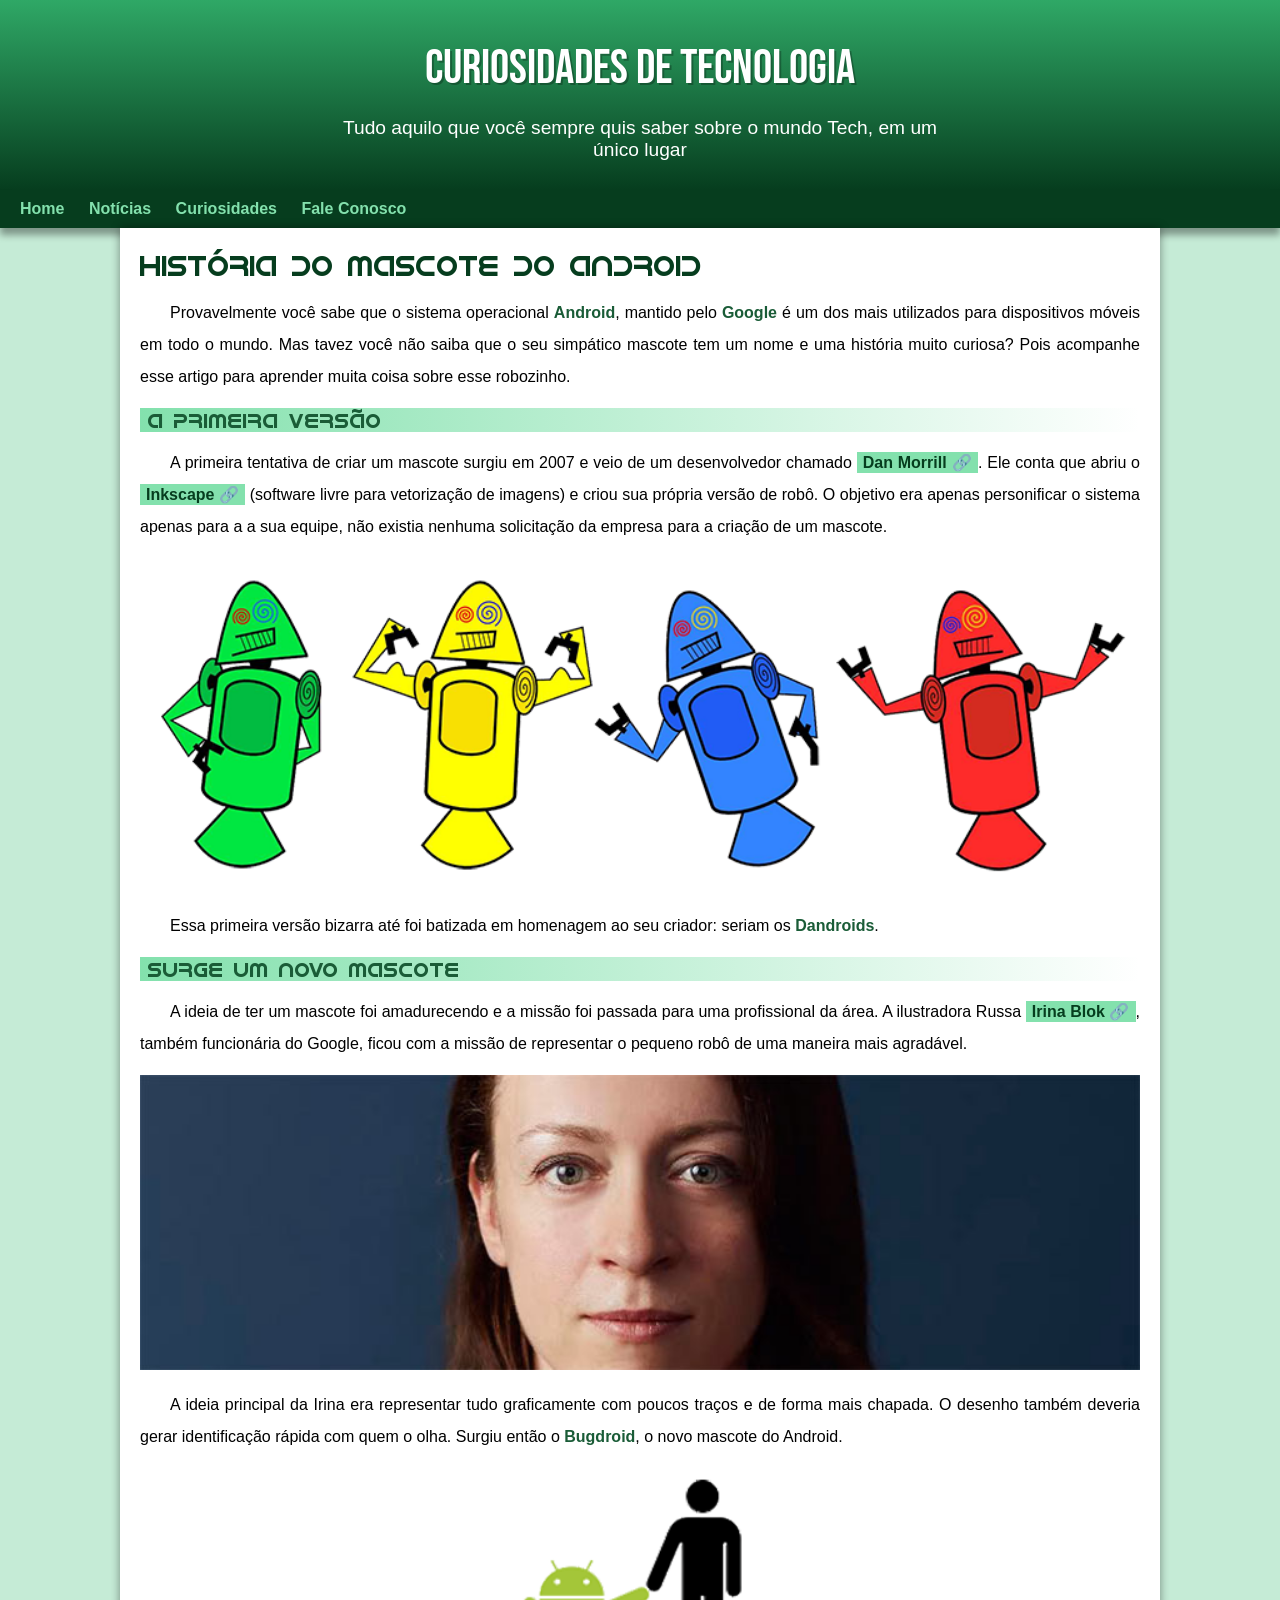
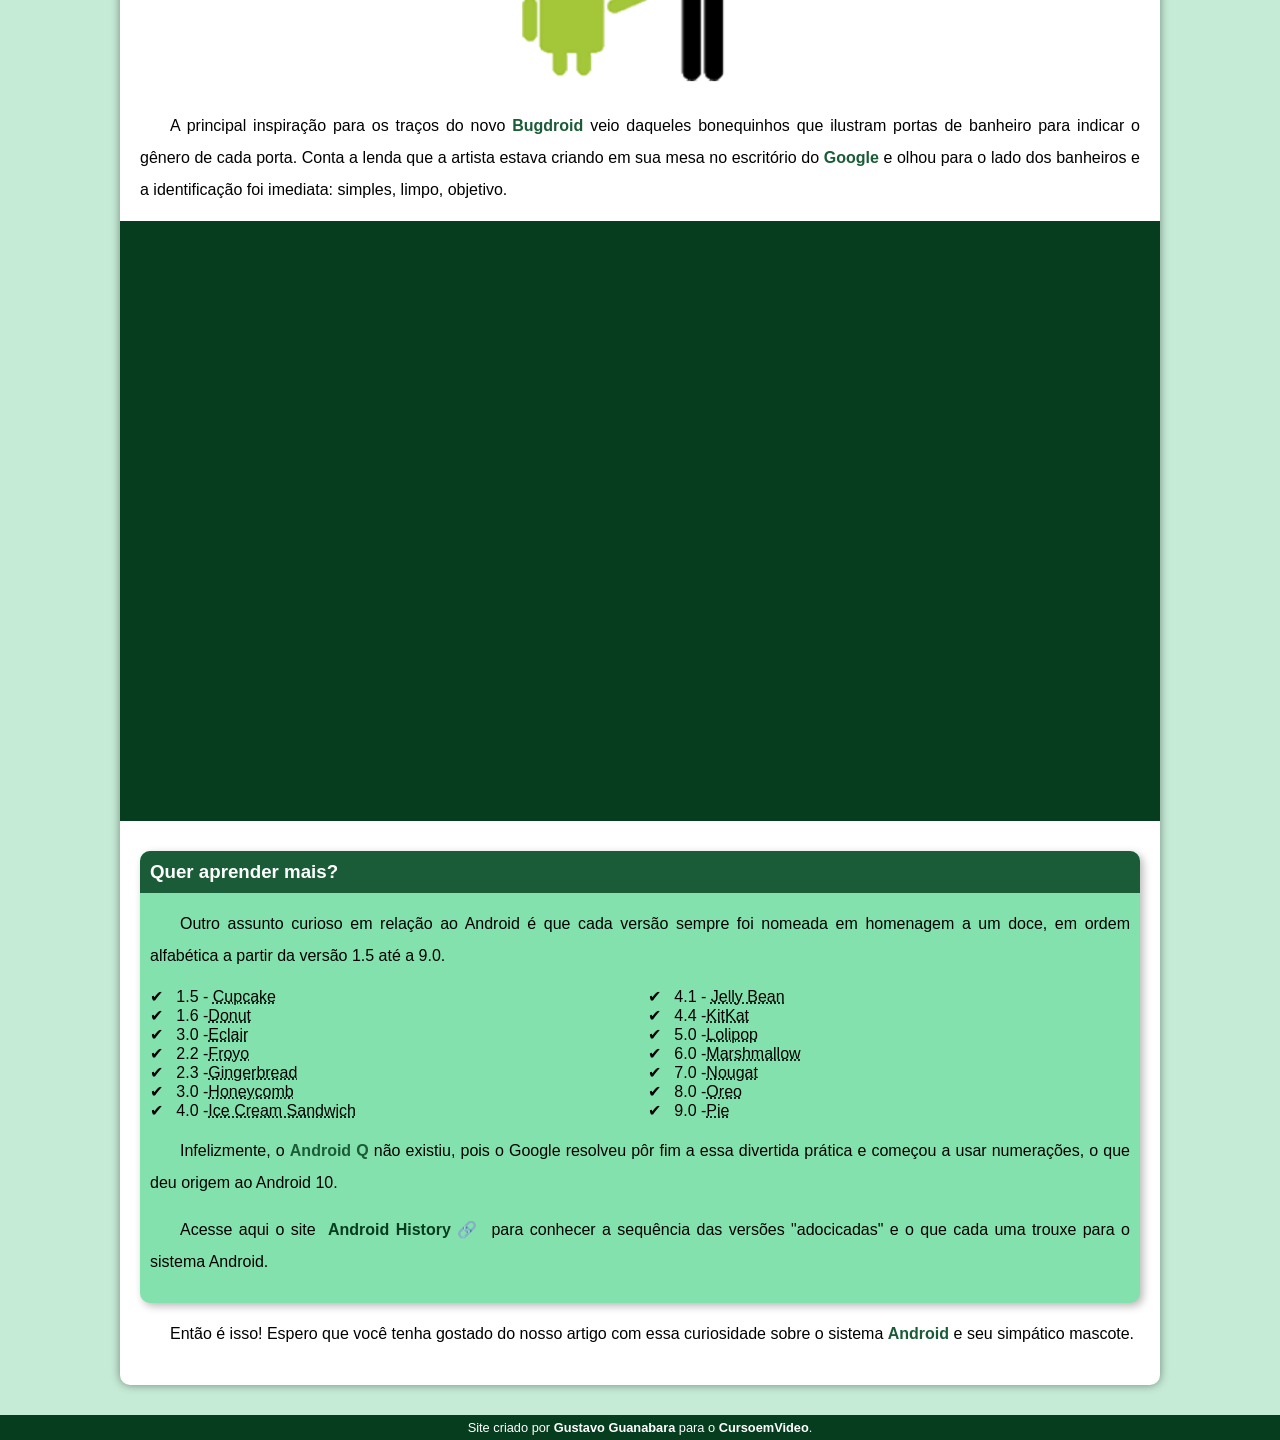
==== index.html @ be06adb1 "novo" ====
<!DOCTYPE html>
<html lang="pt-br">
<head>
    <meta charset="UTF-8">
    <meta name="viewport" content="width=device-width, initial-scale=1.0">
    <title>Como surgiu o mascote do Android?</title>
    <link rel="shortcut icon" href="imagens/favicon.ico" type="image/x-icon">
    <link rel="stylesheet" href="estilo/style.css">
</head>
<body>
    <header>
        <h1>Curiosidades de Tecnologia</h1>
        <p>Tudo aquilo que você sempre quis saber sobre o mundo Tech, em um único lugar</p>
    </header>
    <nav>
        <a href="#">Home</a>
        <a href="#">Notícias</a>
        <a href="#">Curiosidades</a>
        <a href="#">Fale Conosco</a>
    </nav>
    <main>
        <article>
            <h1>História do Mascote do Android</h1>

            <p>Provavelmente você sabe que o sistema operacional <strong>Android</strong>, mantido pelo <strong>Google</strong> é um dos mais utilizados para dispositivos móveis em todo o mundo. Mas tavez você não saiba que o seu simpático mascote tem um nome e uma história muito curiosa? Pois acompanhe esse artigo para aprender muita coisa sobre esse robozinho.</p>

            <h2>A primeira versão</h2>

            <p>A primeira tentativa de criar um mascote surgiu em 2007 e veio de um desenvolvedor chamado <a href="https://androidcommunity.com/dan-morrill-shows-us-the-android-mascot-that-almost-was-20130103/" target="_blank" class="externo">Dan Morrill</a>. Ele conta que abriu o <a href="https://inkscape.org/pt-br/" target="_blank" class="externo">Inkscape</a> (software livre para vetorização de imagens) e criou sua própria versão de robô. O objetivo era apenas personificar o sistema apenas para a a sua equipe, não existia nenhuma solicitação da empresa para a criação de um mascote.</p>

            <picture>
                <source media="(max-width: 670px)" srcset="imagens/dan-droids-pq.png">
                <img src="imagens/dan-droids.png" alt="Primeiro mascote do Android">
            </picture>
    

            <p>Essa primeira versão bizarra até foi batizada em homenagem ao seu criador: seriam os <strong>Dandroids</strong>.</p>

            <h2>Surge um novo mascote</h2>

            <p>A ideia de ter um mascote foi amadurecendo e a missão foi passada para uma profissional da área. A ilustradora Russa <a href="https://www.irinablok.com/android" target="_blank" class="externo">Irina Blok</a>, também funcionária do Google, ficou com a missão de representar o pequeno robô de uma maneira mais agradável.</p>

            <picture>
                <source media="(max-width: 67 0px)" srcset="imagens/irina-blok-pq.jpg">
                <img src="imagens/irina-blok.jpg" alt="Irina Blok, Criadora do Bugdroid">
            </picture>

            <p>A ideia principal da Irina era representar tudo graficamente com poucos traços e de forma mais chapada. O desenho também deveria gerar identificação rápida com quem o olha. Surgiu então o <strong>Bugdroid</strong>, o novo mascote do Android.</p>

            <img src="imagens/bugdroid.png" class="pequeno" alt="Bugdroid">

            <p>A principal inspiração para os traços do novo <strong>Bugdroid</strong> veio daqueles bonequinhos que ilustram portas de banheiro para indicar o gênero de cada porta. Conta a lenda que a artista estava criando em sua mesa no escritório do <strong>Google</strong> e olhou para o lado dos banheiros e a identificação foi imediata: simples, limpo, objetivo.</p>

            <div class="video">
                <iframe width="560" height="315" src="https://www.youtube.com/embed/l2UDgpLz20M" title="YouTube video player" frameborder="0" allow="accelerometer; autoplay; clipboard-write; encrypted-media; gyroscope; picture-in-picture; web-share" allowfullscreen></iframe>
            </div>

            <aside>
                <h3>Quer aprender mais?</h3>

                <p>Outro assunto curioso em relação ao Android é que cada versão sempre foi nomeada em homenagem a um doce, em ordem alfabética a partir da versão 1.5 até a 9.0.</p>

                <ul>
                    <li>
                        1.5 - <abbr title="Bolo de copo">Cupcake</abbr>
                    </li>
                    <li>
                        1.6 -<abbr title="Rosquinha">Donut</abbr>
                    </li>
                    <li>
                        3.0 -<abbr title="Bomba">Eclair</abbr>
                    </li>
                    <li>
                        2.2 -<abbr title="Iorgurte Congelado">Froyo</abbr>
                    </li>
                    <li>
                        2.3 -<abbr title="Biscoito de GEngibre">Gingerbread</abbr>
                    </li>
                    <li>
                        3.0 -<abbr title="Favo de Mel">Honeycomb</abbr>
                    </li>
                    <li>
                        4.0 -<abbr title="Sanduíche de Sorvete">Ice Cream Sandwich</abbr>
                    </li>
                    <li>
                       4.1 -  <abbr title="Jujuba">Jelly Bean</abbr>
                    </li>
                    <li>
                        4.4 -<abbr title="Kitkat">KitKat</abbr>
                    </li>
                    <li>
                        5.0 -<abbr title="Pirulito">Lolipop</abbr>
                    </li>
                    <li>
                        6.0 -<abbr title="Marshmallow">Marshmallow</abbr>
                    </li>
                    <li>
                        7.0 -<abbr title="Torrone">Nougat</abbr>
                    </li>
                    <li>
                        8.0 -<abbr title="Oreo">Oreo</abbr>
                    </li>
                    <li>
                        9.0 -<abbr title="Torta">Pie</abbr>
                    </li>
                </ul>

            <p>Infelizmente, o <strong>Android Q</strong> não existiu, pois o Google resolveu pôr fim a essa divertida prática e começou a usar numerações, o que deu origem ao Android 10.                

            </p>
                
                    <p>Acesse aqui o site <a href="https://www.android.com/intl/en_uk/history/#/donut" target="_blank" class="externo">Android History</a> para conhecer a sequência das versões "adocicadas" e o que cada uma trouxe para o sistema Android.</p>
                
            </aside>

            <p>Então é isso! Espero que você tenha gostado do nosso artigo com essa curiosidade sobre o sistema <strong>Android</strong> e seu simpático mascote.</p>
        </article>
    </main>
    <footer>
        <p>Site criado por <a href="https://gustavoguanabara.github.io/" target="_blank">Gustavo Guanabara</a> para o <a href="https://www.youtube.com/@CursoemVideo" target="_blank">CursoemVideo</a>.</p>
    </footer>
</body>
</html>
---- estilo/style.css ----
@charset "UTF-8";

@import url('https://fonts.googleapis.com/css2?family=Bebas+Neue&display=swap');

@font-face {
    font-family: 'Android';
    src:url('../fontes/idroid.otf') format('opentype');
    font-weight: normal;

}

/*
#c5ebd6
#83e1ad
#3ddc84
#2fa866
#1a5c37
#063d1e
*/
:root{
    --cor0:#c5ebd6;
    --cor1:#83e1ad;
    --cor2:#3ddc84;
    --cor3:#2fa866;
    --cor4:#1a5c37;
    --cor5:#063d1e;
    
    --fonte-padrao: Arial, Verdana, Helvetica, sans-serif;
    --fonte-destaque:'Bebas Neue', 'cursive';
    --fonte-android:'Android', 'cursive';
} 

*{
    margin: 0px;
    padding: 0px;
}
 

    
body{
    background-color:var(--cor0);
    font-family: var(--fonte-padrao);
}

a.externo::after{
    content: '\00A0\1F517';

}


header{
    background-image: linear-gradient(to bottom,var(--cor3), var(--cor5)) ;
    min-height: 150px;
    text-align: center;
    padding-top:40px;
}

header > h1{
    color:white;
    font-family: var(--fonte-destaque);
    margin-bottom: 20px;
    font-weight: normal;
    font-size: 3em;
    text-shadow: 2px 2px 0px rgba(0, 0, 0, 0.267);
}

header > p{
    font-family:var(--fonte-padrao) ;
    font-size: 1.2em;
    color: white;
    padding-left: 10px;
    padding-right: 10px;
    max-width: 600px;
    margin: auto;
    padding-bottom: 20px;
}

nav{
    background-color: var(--cor5);
    padding: 10px;
    box-shadow: 0px 7px 7px rgba(0, 0, 0, 0.363);
   
}
/* text-shadow: 20px 20px 20px black;*/
nav >a{
    color: var(--cor1);
    padding: 10px;
    text-decoration: none;
    font-weight: bold;
    border-radius: 5px;
    transition-duration: .5s;
    
}

nav > a:hover{
    background-color: var(--cor3);
    color: var(--cor5);
   
}


main{
    margin: auto;
    margin-bottom: 30px;
    padding: 20px;
    min-width: 300px;
    max-width: 1000px;
    background-color: white;
    box-shadow: 0px 0px 10px rgba(0, 0, 0, 0.418);
    border-bottom-left-radius: 10px;
    border-bottom-right-radius: 10px;
   
}

main h1{
    color: var(--cor5);
    font-family: var(--fonte-android);
    font-weight: normal;
    font-size: 1.8em;
}

main h2{
    font-family: var(--fonte-android);
    color: var(--cor4);
    font-weight: normal;
    font-size: 1.3em;
    background-image: linear-gradient(to right, var(--cor1), transparent);
    text-indent: 8px;

}

main p {
    margin: 15px 0px;
    text-align: justify;
    text-indent: 30px;
    line-height: 2em;
} 

main strong{
    color: var(--cor4);
    font-weight: bolder;
  
}

main a{
    text-decoration: none;
    font-weight: bold ;
    color: var(--cor5);
    background-color: var(--cor1);
    padding: 2px 6px ;


}

main a:hover{
    text-decoration: underline;
    color: var(--cor3);


}


main img{
    width: 100%;
}

main img.pequeno {
    max-width: 350px;
    display: block;
    margin: auto;
}

div.video{
    background-color: var(--cor5);
    margin: 0px -20px 30px -20px;
    padding: 20px;
    padding-bottom: 58%;
    position: relative;
}

div.video > iframe{
    position: absolute;
    top: 5%;
    left:5%;
    width: 90%;
    height: 90%;
}

aside{
    background-color: var(--cor1);
    padding: 10px;
    border-radius: 10px;
    box-shadow: 3px 3px 8px rgba(0, 0, 0, 0.281);
    
}

aside > h3{
    background-color: var(--cor4);
    color: white;
    padding: 10px;
    margin: -10px -10px 0px -10px;
    border-radius: 10px 10px 0px 0px;

}

aside > ul{
    list-style-type: '\2714\00A0\00A0';
     list-style-position: inside;
     columns: 2;

}

aside a:hover{
    text-decoration: underline; 
    color: var(--cor5);
}

footer{
    background-color: var(--cor5);
    color: white;
    text-align: center;
    font-size: 0.8em;
    padding: 5px;
    
}

footer a{
    color: white;
    font-weight: bolder;
    text-decoration: none;

}

footer a:hover{
    text-decoration: underline;
    color: var(--cor1);
   
}
a::
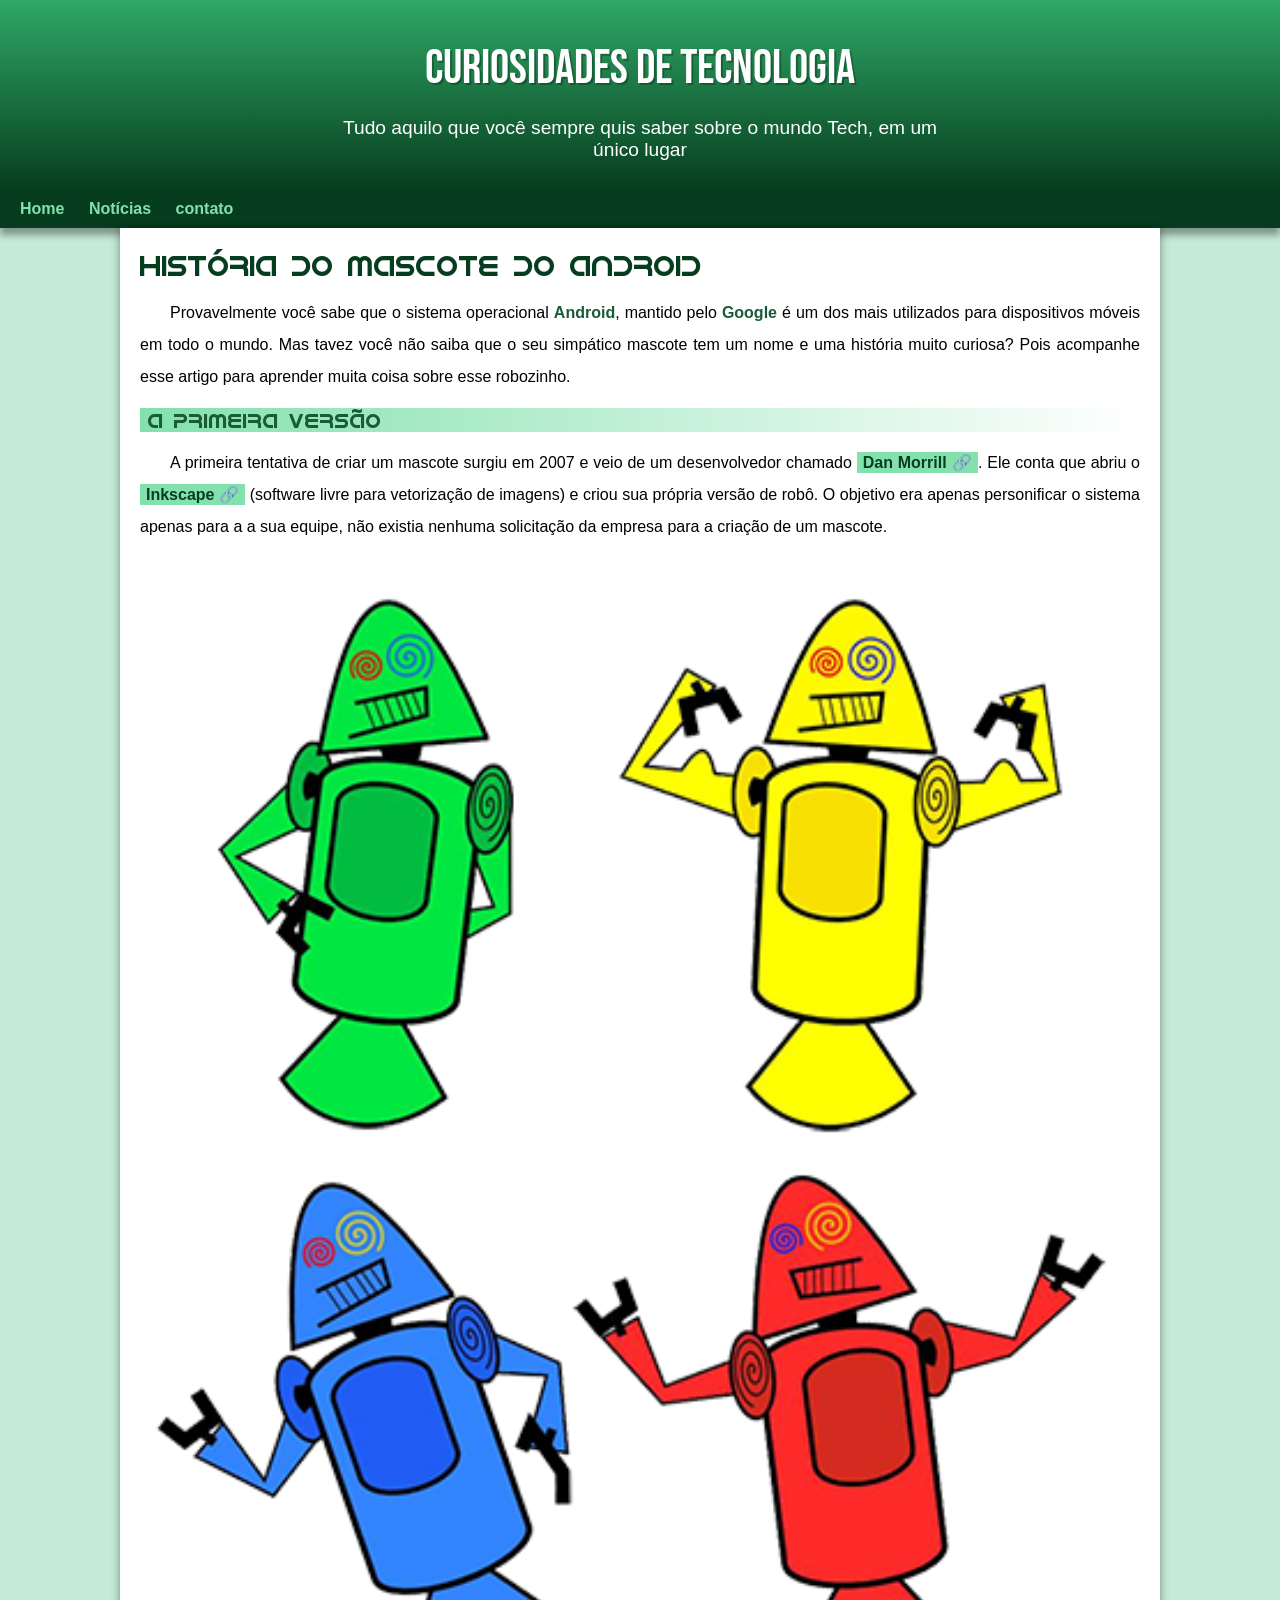
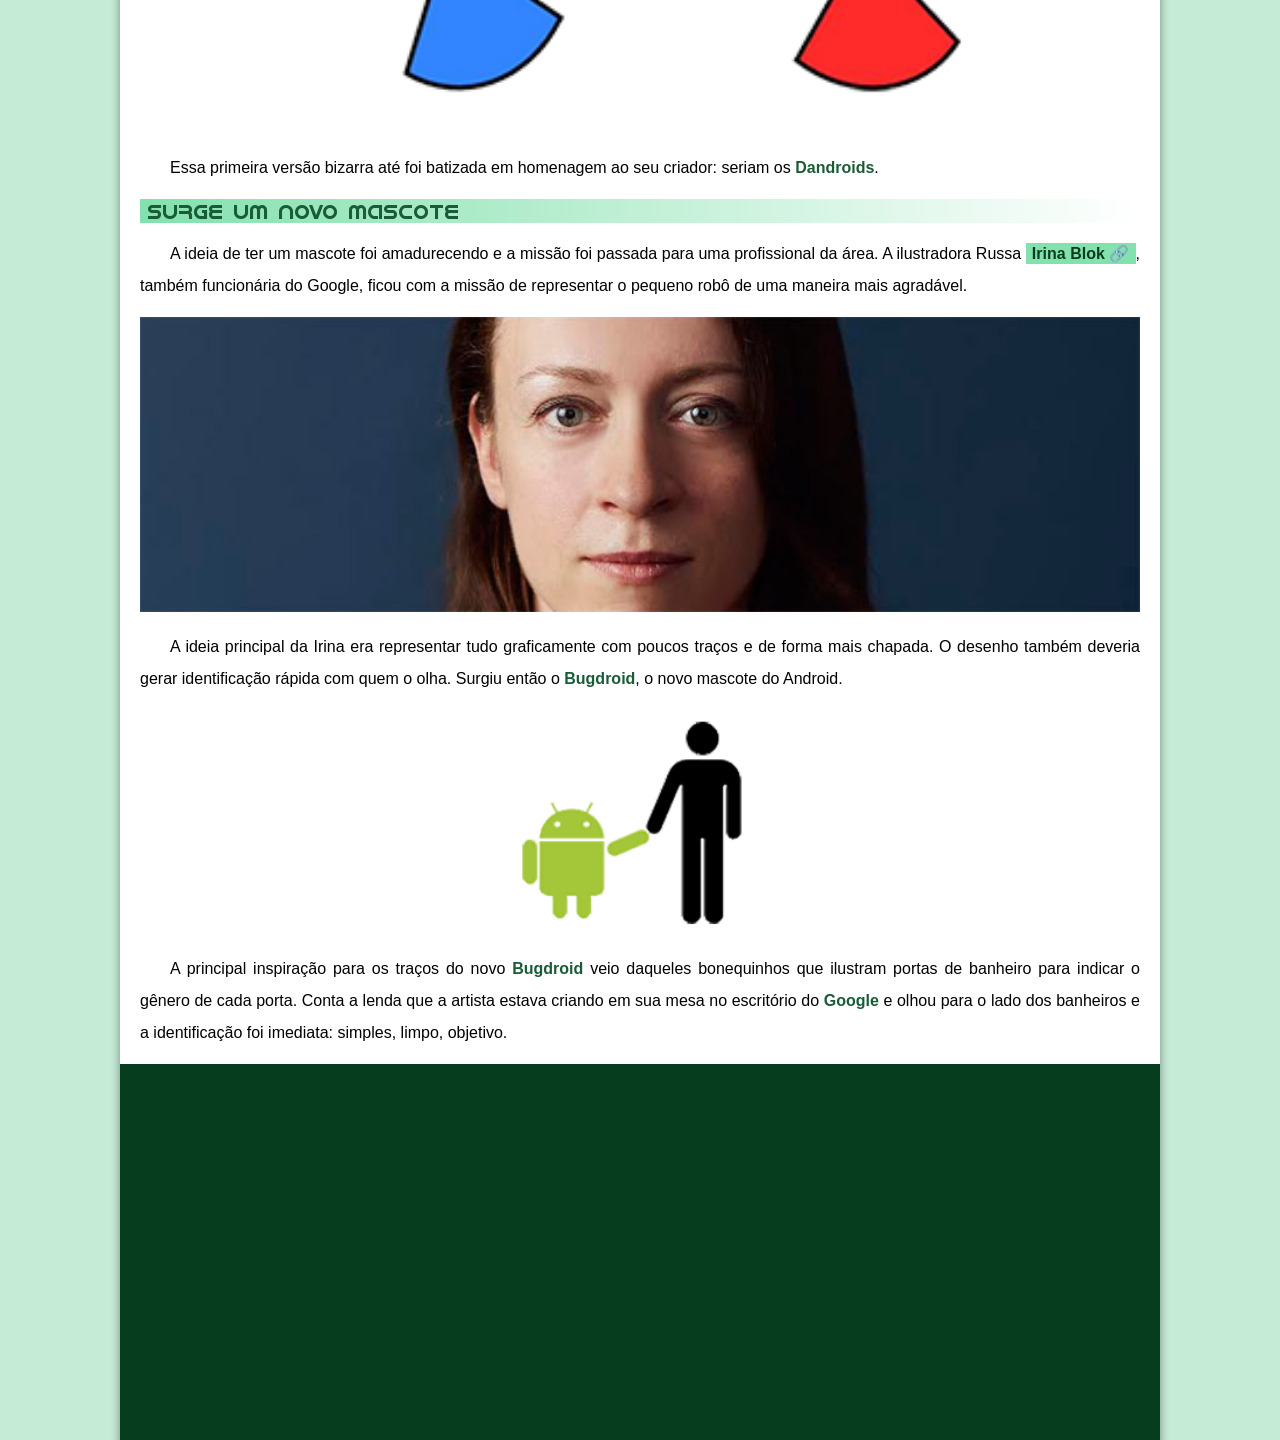
==== commit e44a9b42: "fiz uma alter" ====
--- a/index.html
+++ b/index.html
@@ -15,8 +15,8 @@
     <nav>
         <a href="#">Home</a>
         <a href="#">Notícias</a>
-        <a href="#">Curiosidades</a>
-        <a href="#">Fale Conosco</a>
+        <a href="#">contato</a>
+        
     </nav>
     <main>
         <article>
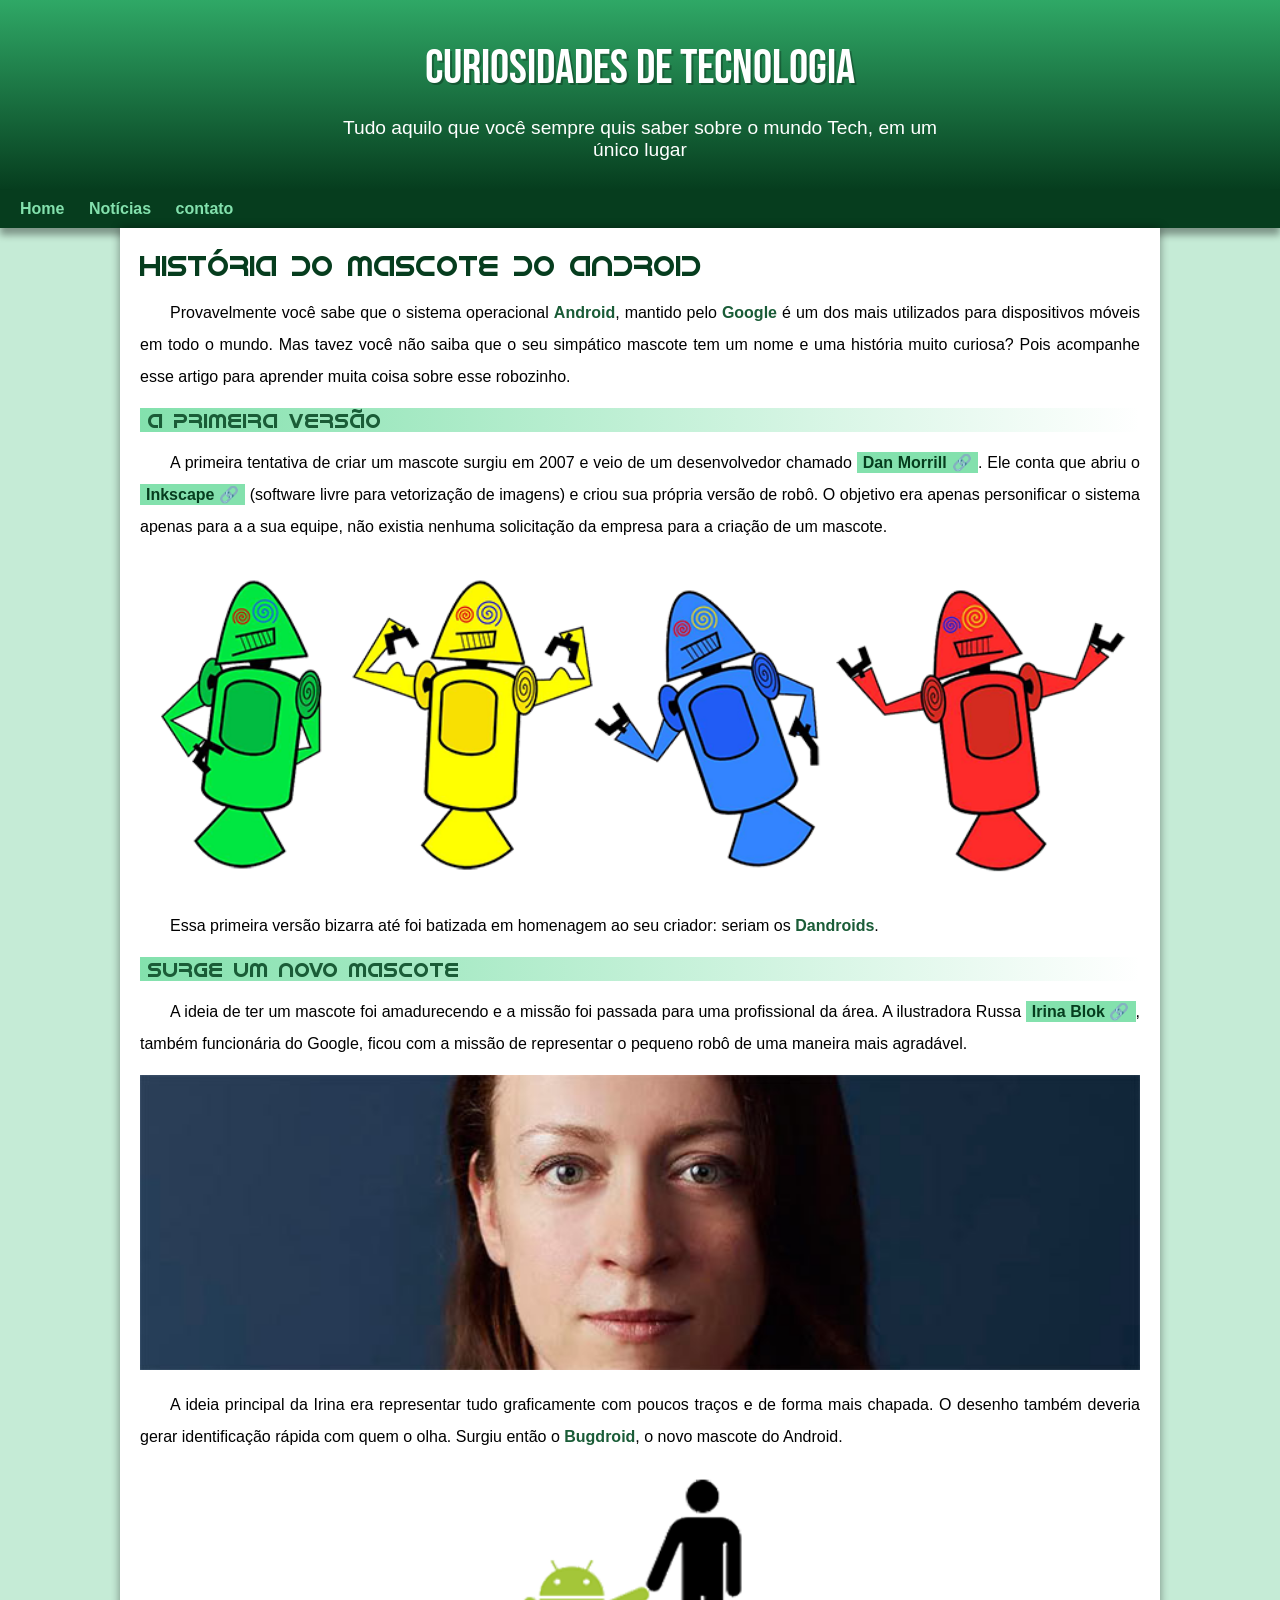
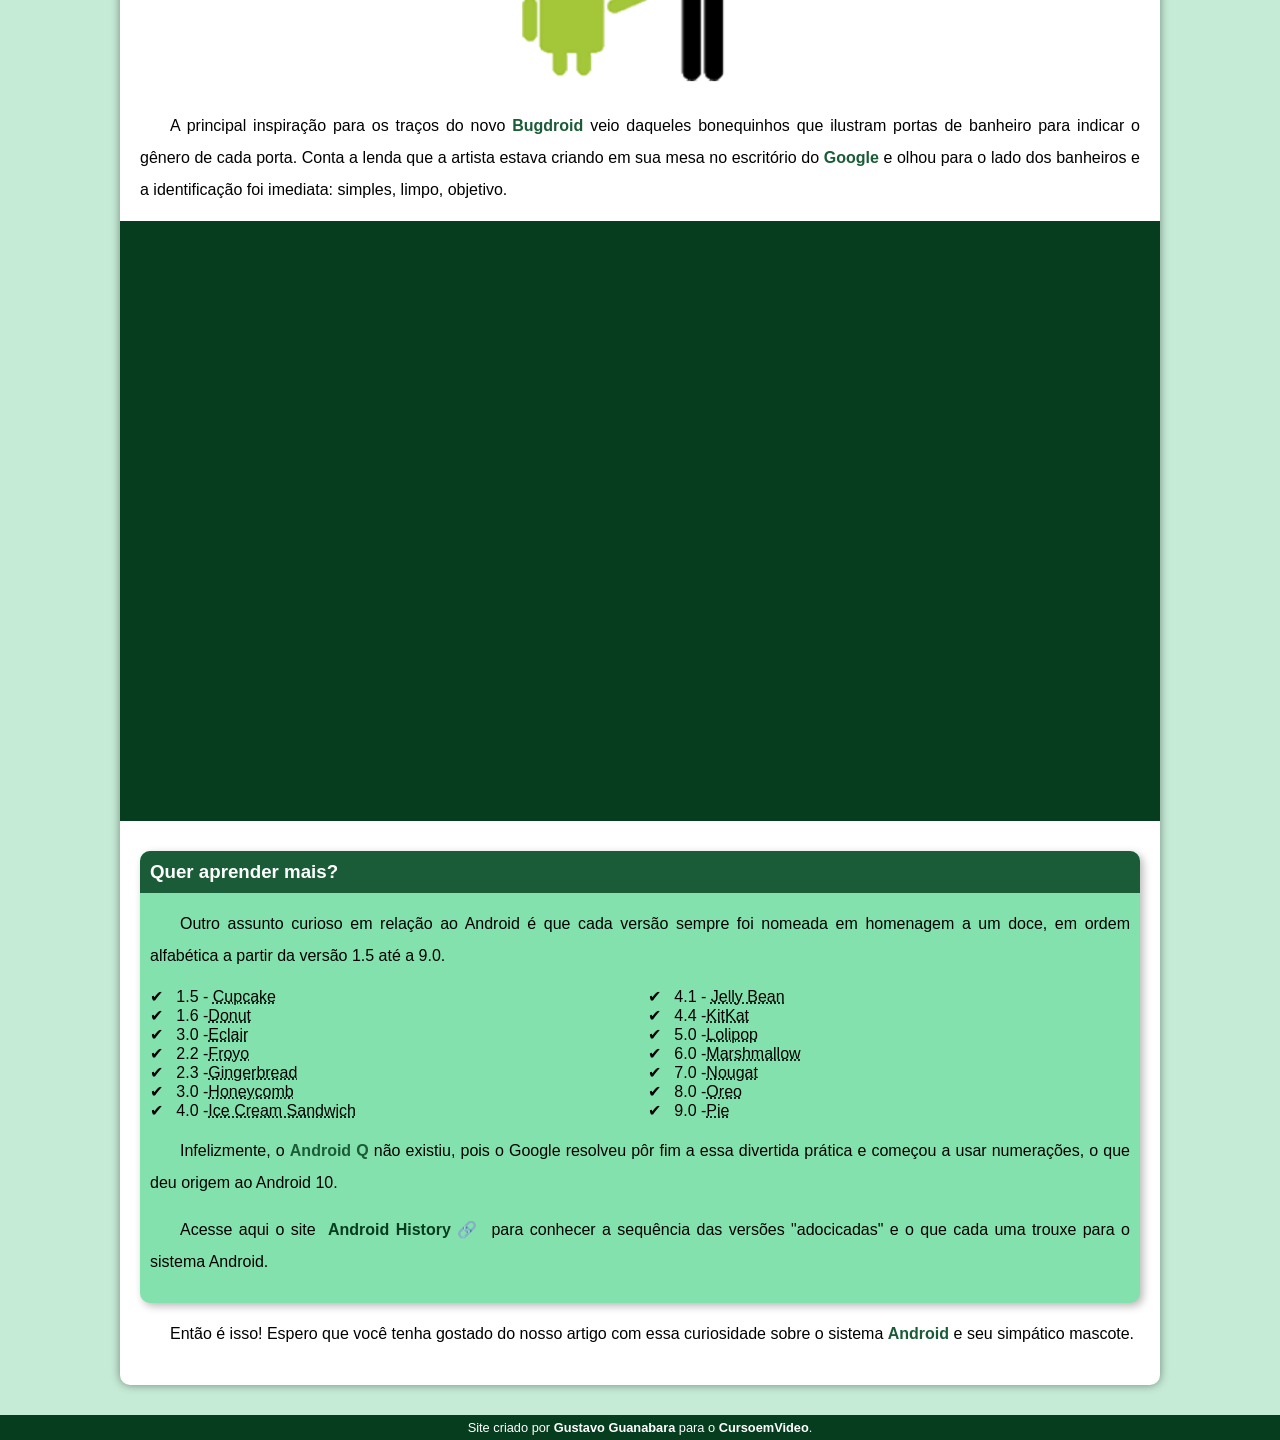
==== commit c4165a43: "Update index.html" ====
--- a/index.html
+++ b/index.html
@@ -41,7 +41,7 @@
             <p>A ideia de ter um mascote foi amadurecendo e a missão foi passada para uma profissional da área. A ilustradora Russa <a href="https://www.irinablok.com/android" target="_blank" class="externo">Irina Blok</a>, também funcionária do Google, ficou com a missão de representar o pequeno robô de uma maneira mais agradável.</p>
 
             <picture>
-                <source media="(max-width: 67 0px)" srcset="imagens/irina-blok-pq.jpg">
+                <source media="(max-width: 670px)" srcset="imagens/irina-blok-pq.jpg">
                 <img src="imagens/irina-blok.jpg" alt="Irina Blok, Criadora do Bugdroid">
             </picture>
 
